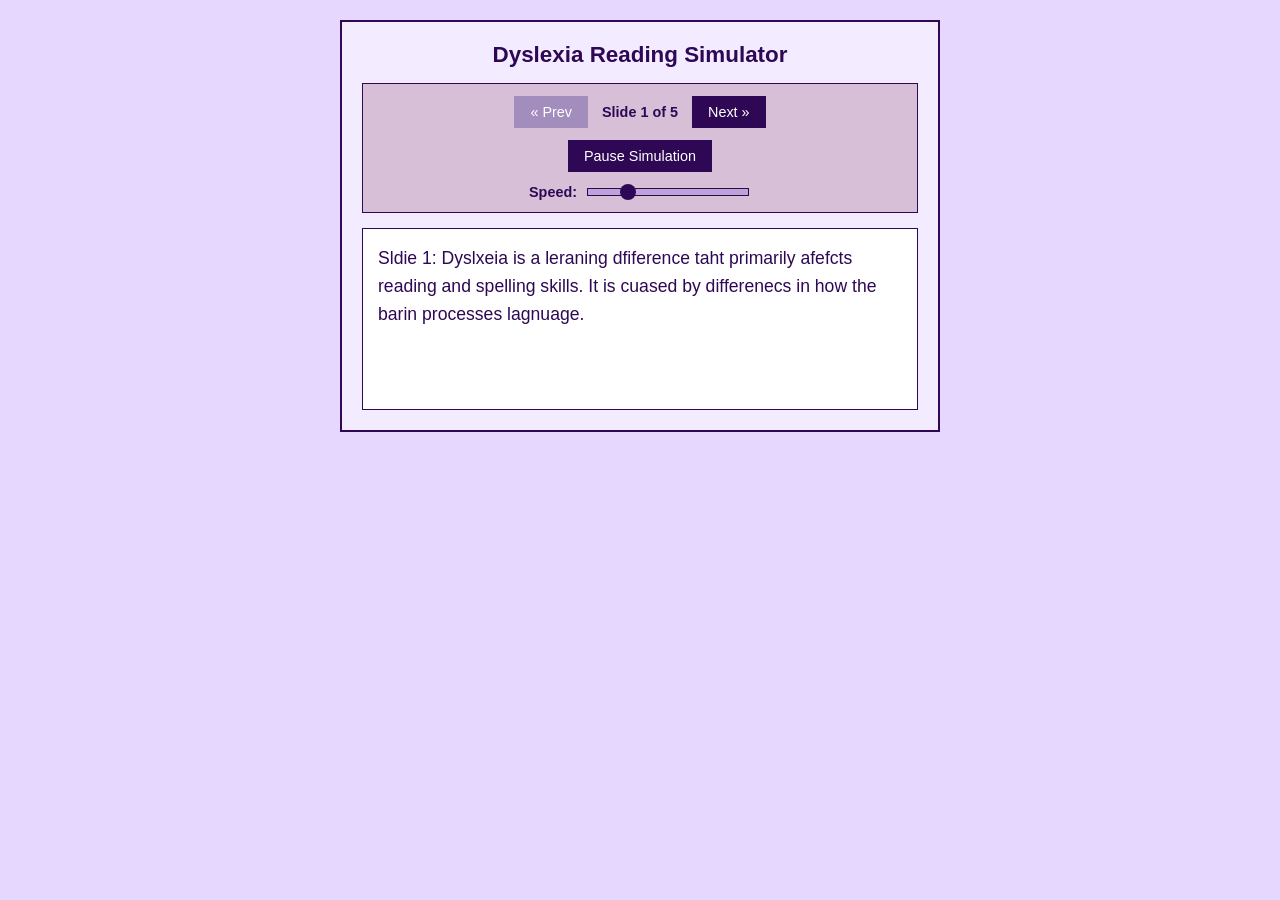
==== index.html @ ff7ef521 "Add files via upload" ====
<!DOCTYPE html>
<html lang="en">
<head>
  <meta charset="UTF-8">
  <meta name="viewport" content="width=device-width, initial-scale=1.0">
  <title>Dyslexia Reading Simulator</title>
  <link rel="stylesheet" href="style.css">
</head>
<body>

<div class="container">
  <h1>Dyslexia Reading Simulator</h1>

  <div class="controls">
    <!-- Slide Navigation Row -->
    <div class="slide-nav">
      <button id="prevBtn" disabled>&laquo; Prev</button>
      <span class="slide-counter" id="slideIndicator">Slide 1 of 5</span>
      <button id="nextBtn">Next &raquo;</button>
    </div>

    <!-- Simulation Controls Row -->
    <button id="toggleBtn">Pause Simulation</button>
    <label>
      Speed:
      <input type="range" id="speedSlider" min="50" max="500" value="150" step="10">
    </label>
  </div>

  <div class="simulator-box" id="content"></div>
</div>

<script src="script.js"></script>
</body>
</html>
---- style.css ----
body {
  font-family: Arial, sans-serif;
  background-color: #e6d7ff;
  color: #2e0854;
  display: flex;
  justify-content: center;
  padding: 20px;
  margin: 0;
}

.container {
  max-width: 600px;
  width: 100%;
  background-color: #f3ebff;
  border: 2px solid #2e0854;
  padding: 20px;
  box-sizing: border-box;
}

h1 {
  font-size: 1.4rem;
  margin-top: 0;
  color: #2e0854;
  text-align: center;
}

.controls {
  margin-bottom: 15px;
  padding: 12px;
  background-color: #d8bfd8;
  border: 1px solid #2e0854;
  display: flex;
  flex-direction: column;
  align-items: center;
  justify-content: center;
  gap: 12px;
}

.slide-nav {
  display: flex;
  align-items: center;
  gap: 12px;
}

.slide-counter {
  font-size: 0.9rem;
  font-weight: bold;
  color: #2e0854;
  min-width: 80px;
  text-align: center;
}

button {
  background-color: #2e0854;
  color: #ffffff;
  border: none;
  padding: 8px 16px;
  cursor: pointer;
  font-size: 0.9rem;
}

button:disabled {
  background-color: #a38dbd;
  cursor: not-allowed;
}

button.off {
  background-color: #6b4c84;
}

label {
  font-size: 0.9rem;
  color: #2e0854;
  font-weight: bold;
  display: flex;
  align-items: center;
  gap: 8px;
}

/* Custom Deep Purple Range Slider */
input[type="range"] {
  -webkit-appearance: none;
  appearance: none;
  width: 160px;
  height: 6px;
  background: #bfa3d8;
  border: 1px solid #2e0854;
  outline: none;
}

input[type="range"]::-webkit-slider-thumb {
  -webkit-appearance: none;
  appearance: none;
  width: 16px;
  height: 16px;
  background: #2e0854;
  cursor: pointer;
  border-radius: 50%;
}

input[type="range"]::-moz-range-thumb {
  width: 16px;
  height: 16px;
  background: #2e0854;
  cursor: pointer;
  border-radius: 50%;
  border: none;
}

input[type="range"]::-moz-range-track {
  background: #bfa3d8;
  height: 6px;
}

.simulator-box {
  font-size: 1.1rem;
  line-height: 1.6;
  background-color: #ffffff;
  color: #2e0854;
  border: 1px solid #2e0854;
  padding: 15px;
  min-height: 150px;
}
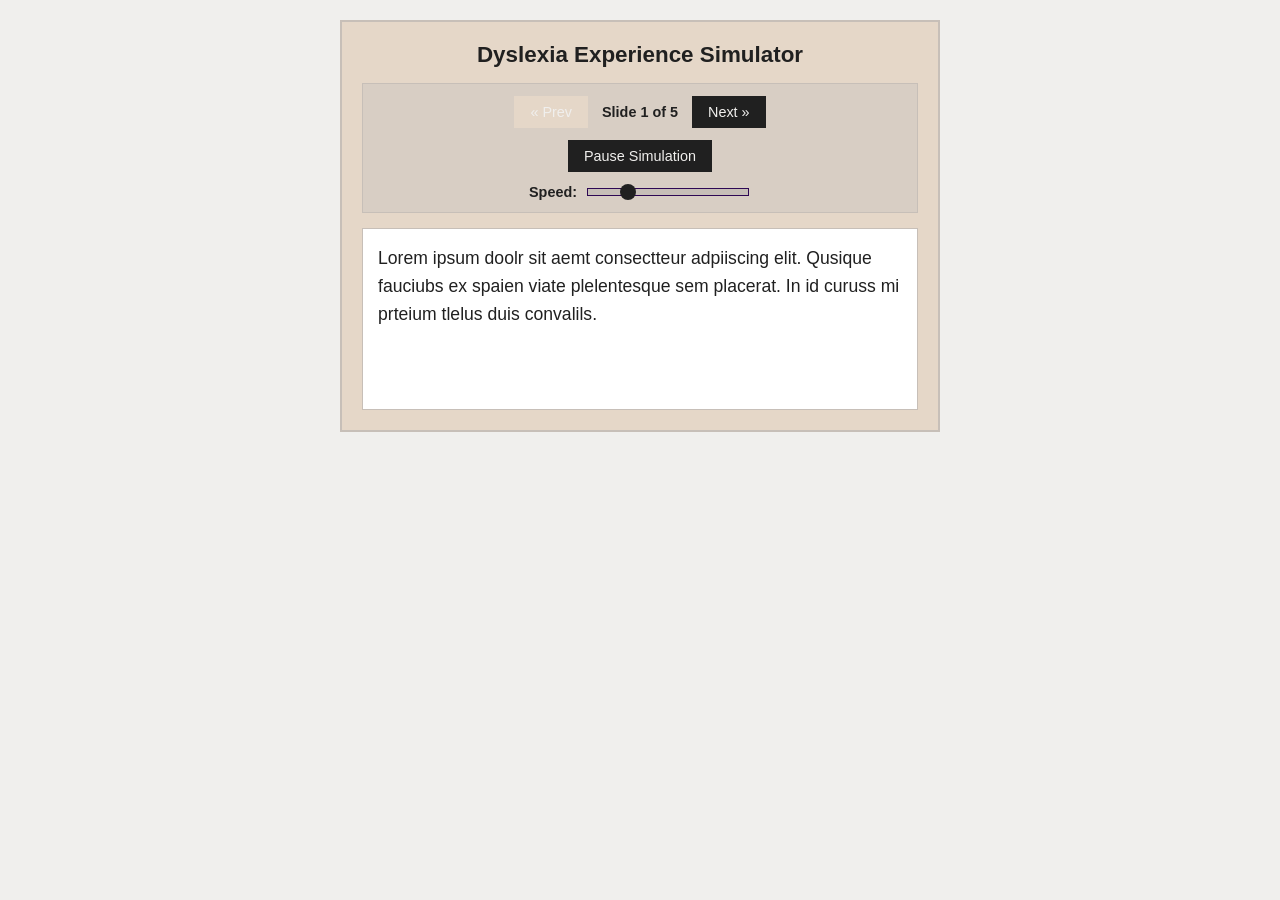
==== commit 6fbc9028: "Update index.html" ====
--- a/index.html
+++ b/index.html
@@ -3,13 +3,13 @@
 <head>
   <meta charset="UTF-8">
   <meta name="viewport" content="width=device-width, initial-scale=1.0">
-  <title>Dyslexia Reading Simulator</title>
+  <title>Dyslexia Experience Simulator</title>
   <link rel="stylesheet" href="style.css">
 </head>
 <body>
 
 <div class="container">
-  <h1>Dyslexia Reading Simulator</h1>
+  <h1>Dyslexia Experience Simulator</h1>
 
   <div class="controls">
     <!-- Slide Navigation Row -->
@@ -32,4 +32,4 @@
 
 <script src="script.js"></script>
 </body>
-</html>+</html>
--- a/style.css
+++ b/style.css
@@ -1,7 +1,7 @@
 body {
   font-family: Arial, sans-serif;
-  background-color: #e6d7ff;
-  color: #2e0854;
+  background-color: #F0EFED;
+  color: #202020;
   display: flex;
   justify-content: center;
   padding: 20px;
@@ -11,8 +11,8 @@
 .container {
   max-width: 600px;
   width: 100%;
-  background-color: #f3ebff;
-  border: 2px solid #2e0854;
+  background-color: #E5D7C8;
+  border: 2px solid #C7BFB8;
   padding: 20px;
   box-sizing: border-box;
 }
@@ -20,15 +20,15 @@
 h1 {
   font-size: 1.4rem;
   margin-top: 0;
-  color: #2e0854;
+  color: #202020;
   text-align: center;
 }
 
 .controls {
   margin-bottom: 15px;
   padding: 12px;
-  background-color: #d8bfd8;
-  border: 1px solid #2e0854;
+  background-color: #D8CEC4;
+  border: 1px solid #C7BFB8;
   display: flex;
   flex-direction: column;
   align-items: center;
@@ -45,14 +45,14 @@
 .slide-counter {
   font-size: 0.9rem;
   font-weight: bold;
-  color: #2e0854;
+  color: #202020;
   min-width: 80px;
   text-align: center;
 }
 
 button {
-  background-color: #2e0854;
-  color: #ffffff;
+  background-color: #202020;
+  color: #F0EFED;
   border: none;
   padding: 8px 16px;
   cursor: pointer;
@@ -60,30 +60,29 @@
 }
 
 button:disabled {
-  background-color: #a38dbd;
+  background-color: #E5D7C8;
   cursor: not-allowed;
 }
 
 button.off {
-  background-color: #6b4c84;
+  background-color: #B28A79;
 }
 
 label {
   font-size: 0.9rem;
-  color: #2e0854;
+  color: #202020;
   font-weight: bold;
   display: flex;
   align-items: center;
   gap: 8px;
 }
 
-/* Custom Deep Purple Range Slider */
 input[type="range"] {
   -webkit-appearance: none;
   appearance: none;
   width: 160px;
   height: 6px;
-  background: #bfa3d8;
+  background: #C7BFB8;
   border: 1px solid #2e0854;
   outline: none;
 }
@@ -93,7 +92,7 @@
   appearance: none;
   width: 16px;
   height: 16px;
-  background: #2e0854;
+  background: #202020;
   cursor: pointer;
   border-radius: 50%;
 }
@@ -108,7 +107,7 @@
 }
 
 input[type="range"]::-moz-range-track {
-  background: #bfa3d8;
+  background: #B28A79;
   height: 6px;
 }
 
@@ -116,8 +115,8 @@
   font-size: 1.1rem;
   line-height: 1.6;
   background-color: #ffffff;
-  color: #2e0854;
-  border: 1px solid #2e0854;
+  color: #202020;
+  border: 1px solid #C7BFB8;
   padding: 15px;
   min-height: 150px;
-}+}
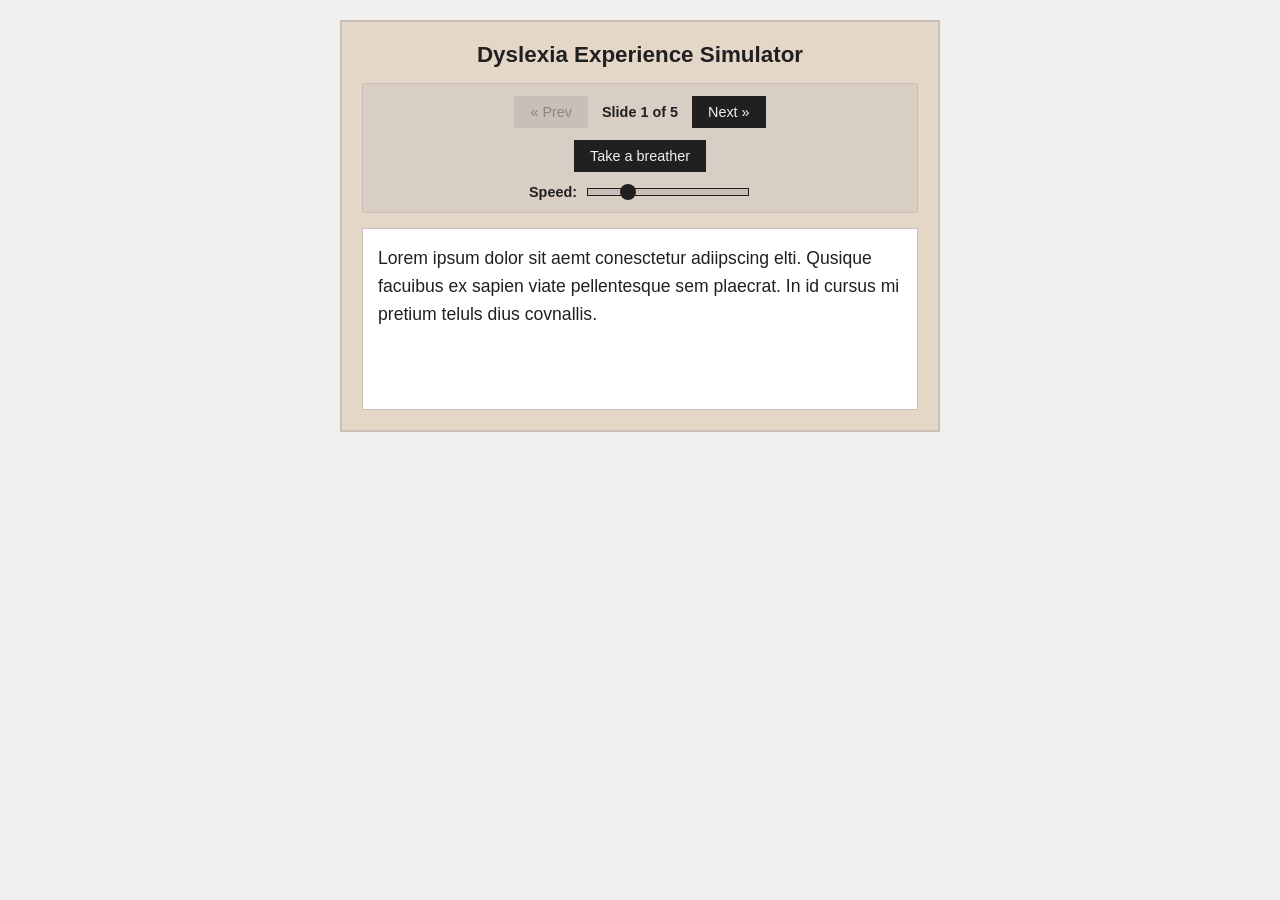
==== commit 831556d6: "Update index.html" ====
--- a/index.html
+++ b/index.html
@@ -20,7 +20,7 @@
     </div>
 
     <!-- Simulation Controls Row -->
-    <button id="toggleBtn">Pause Simulation</button>
+    <button id="toggleBtn">Take a breather</button>
     <label>
       Speed:
       <input type="range" id="speedSlider" min="50" max="500" value="150" step="10">
--- a/style.css
+++ b/style.css
@@ -1,6 +1,6 @@
 body {
-  font-family: Arial, sans-serif;
-  background-color: #F0EFED;
+  font-family: arial, sans-serif;
+  background-color: #f0efed;
   color: #202020;
   display: flex;
   justify-content: center;
@@ -11,8 +11,8 @@
 .container {
   max-width: 600px;
   width: 100%;
-  background-color: #E5D7C8;
-  border: 2px solid #C7BFB8;
+  background-color: #e5d7c8;
+  border: 2px solid #c7bfb8;
   padding: 20px;
   box-sizing: border-box;
 }
@@ -27,8 +27,8 @@
 .controls {
   margin-bottom: 15px;
   padding: 12px;
-  background-color: #D8CEC4;
-  border: 1px solid #C7BFB8;
+  background-color: #d8cec4;
+  border: 1px solid #c7bfb8;
   display: flex;
   flex-direction: column;
   align-items: center;
@@ -52,7 +52,7 @@
 
 button {
   background-color: #202020;
-  color: #F0EFED;
+  color: #f0efed;
   border: none;
   padding: 8px 16px;
   cursor: pointer;
@@ -60,12 +60,13 @@
 }
 
 button:disabled {
-  background-color: #E5D7C8;
+  background-color: #c7bfb8;
+  color: #8d857e;
   cursor: not-allowed;
 }
 
 button.off {
-  background-color: #B28A79;
+  background-color: #b28a79;
 }
 
 label {
@@ -82,8 +83,8 @@
   appearance: none;
   width: 160px;
   height: 6px;
-  background: #C7BFB8;
-  border: 1px solid #2e0854;
+  background: #c7bfb8;
+  border: 1px solid #202020;
   outline: none;
 }
 
@@ -100,14 +101,14 @@
 input[type="range"]::-moz-range-thumb {
   width: 16px;
   height: 16px;
-  background: #2e0854;
+  background: #202020;
   cursor: pointer;
   border-radius: 50%;
   border: none;
 }
 
 input[type="range"]::-moz-range-track {
-  background: #B28A79;
+  background: #c7bfb8;
   height: 6px;
 }
 
@@ -116,7 +117,7 @@
   line-height: 1.6;
   background-color: #ffffff;
   color: #202020;
-  border: 1px solid #C7BFB8;
+  border: 1px solid #c7bfb8;
   padding: 15px;
   min-height: 150px;
 }
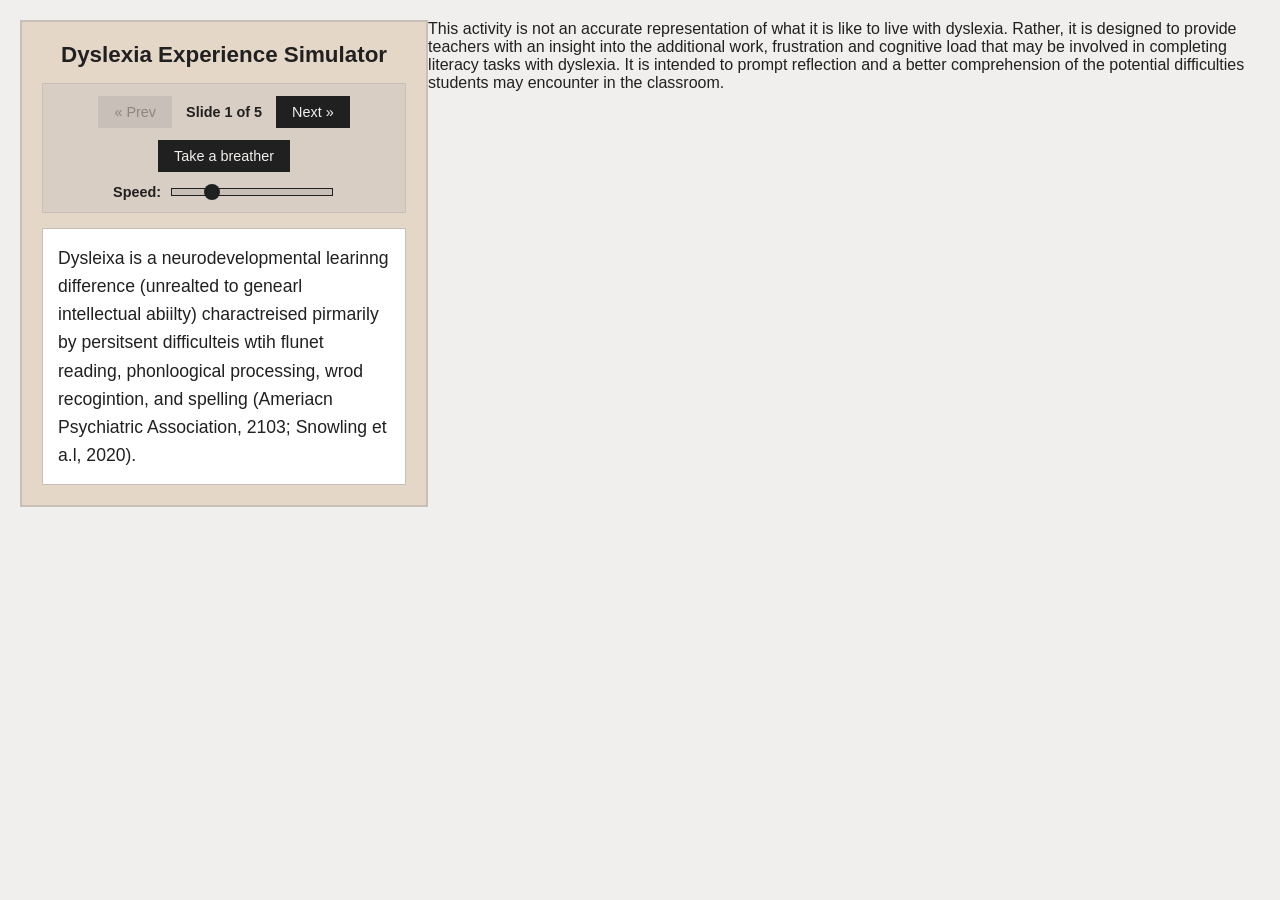
==== commit be9e1331: "Update index.html" ====
--- a/index.html
+++ b/index.html
@@ -31,5 +31,7 @@
 </div>
 
 <script src="script.js"></script>
+
+  <b1>This activity is not an accurate representation of what it is like to live with dyslexia. Rather, it is designed to provide teachers with an insight into the additional work, frustration and cognitive load that may be involved in completing literacy tasks with dyslexia. It is intended to prompt reflection and a better comprehension of the potential difficulties students may encounter in the classroom.</b1>
 </body>
 </html>
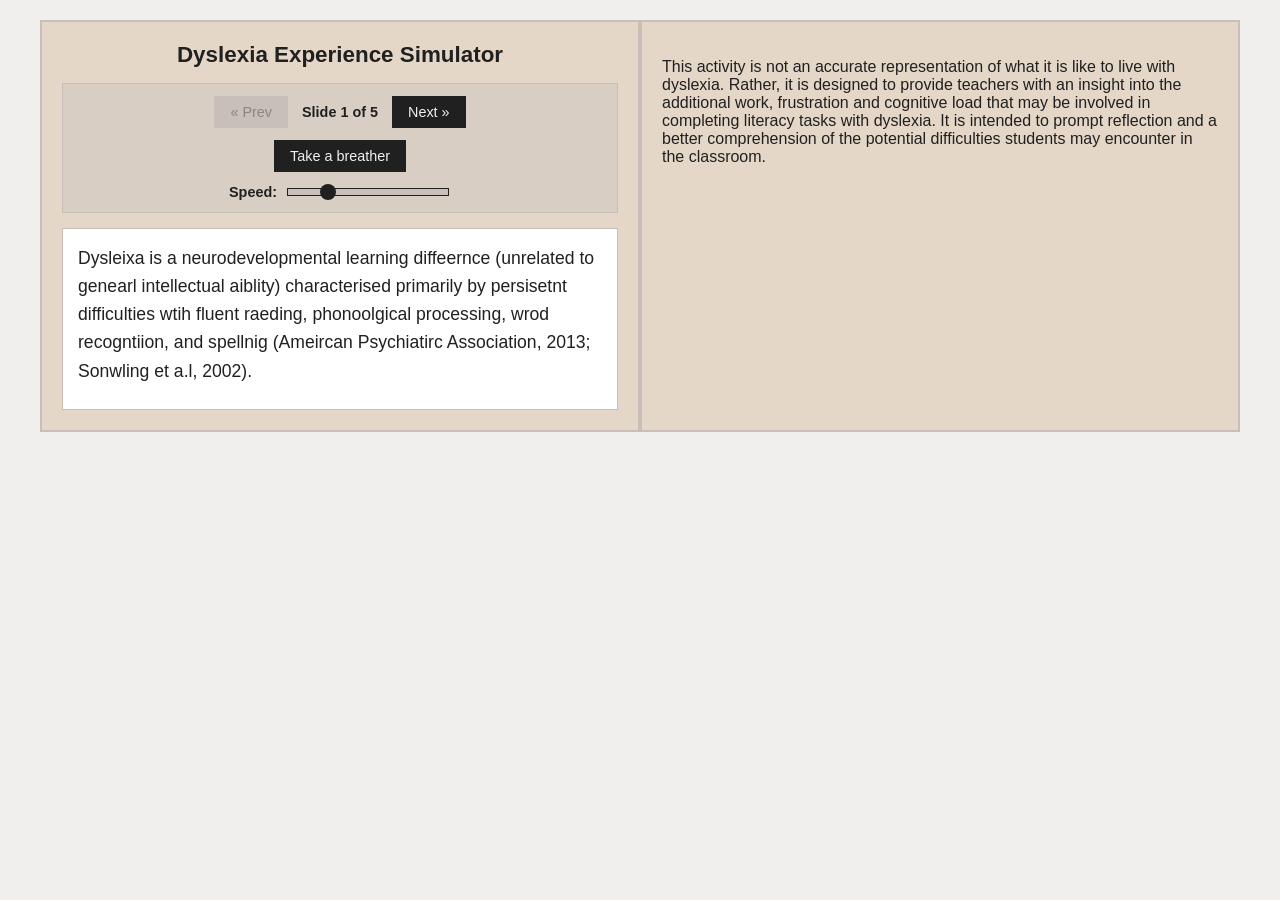
==== commit 6242b3e3: "Update index.html" ====
--- a/index.html
+++ b/index.html
@@ -32,6 +32,8 @@
 
 <script src="script.js"></script>
 
-  <b1>This activity is not an accurate representation of what it is like to live with dyslexia. Rather, it is designed to provide teachers with an insight into the additional work, frustration and cognitive load that may be involved in completing literacy tasks with dyslexia. It is intended to prompt reflection and a better comprehension of the potential difficulties students may encounter in the classroom.</b1>
+  <div class="container">
+  <p class="body-text">This activity is not an accurate representation of what it is like to live with dyslexia. Rather, it is designed to provide teachers with an insight into the additional work, frustration and cognitive load that may be involved in completing literacy tasks with dyslexia. It is intended to prompt reflection and a better comprehension of the potential difficulties students may encounter in the classroom.</p>
+</div>
 </body>
 </html>
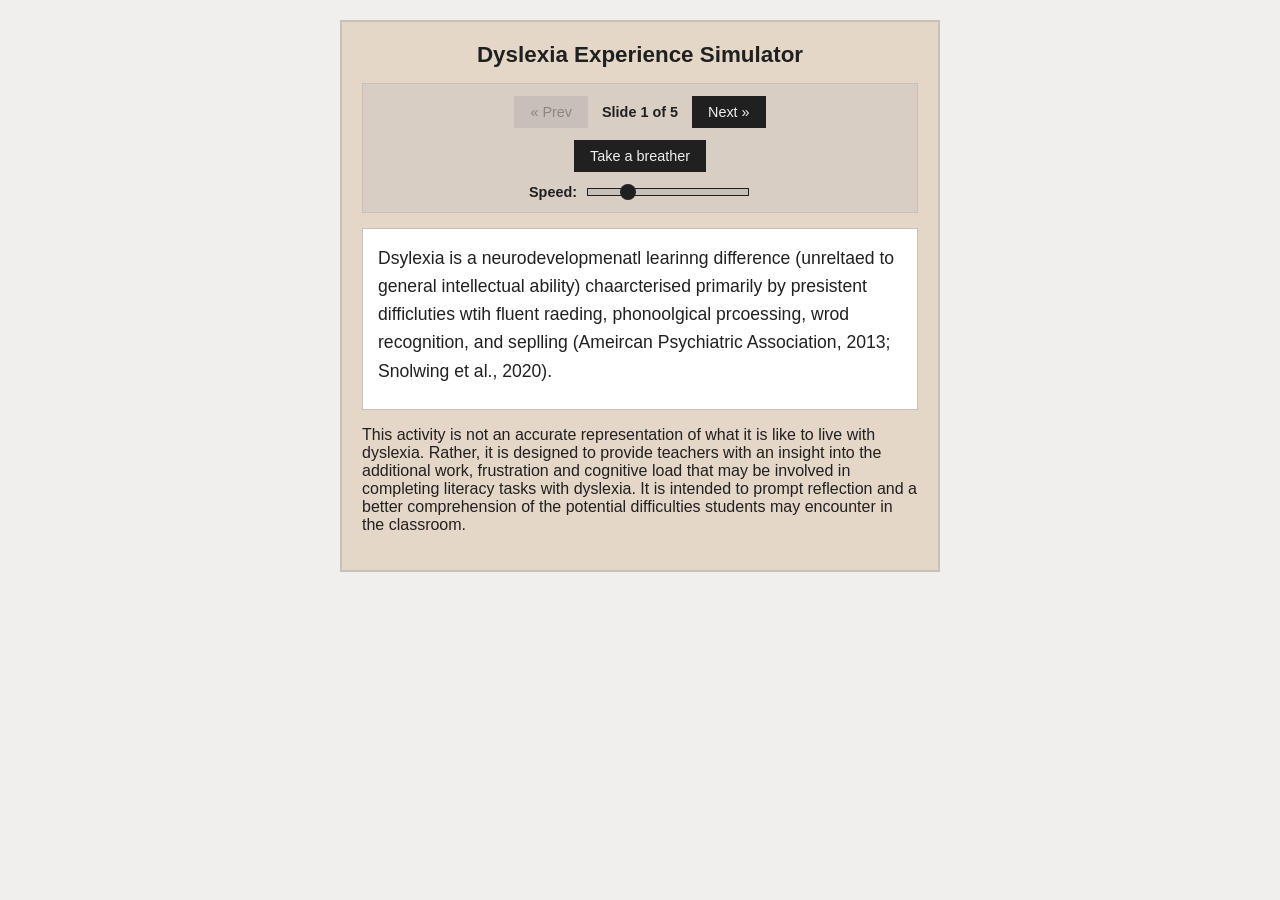
==== commit b9358a8c: "Update index.html" ====
--- a/index.html
+++ b/index.html
@@ -28,12 +28,11 @@
   </div>
 
   <div class="simulator-box" id="content"></div>
+<p class="description-text">
+    This activity is not an accurate representation of what it is like to live with dyslexia. Rather, it is designed to provide teachers with an insight into the additional work, frustration and cognitive load that may be involved in completing literacy tasks with dyslexia. It is intended to prompt reflection and a better comprehension of the potential difficulties students may encounter in the classroom.
+  </p>
 </div>
 
 <script src="script.js"></script>
-
-  <div class="container">
-  <p class="body-text">This activity is not an accurate representation of what it is like to live with dyslexia. Rather, it is designed to provide teachers with an insight into the additional work, frustration and cognitive load that may be involved in completing literacy tasks with dyslexia. It is intended to prompt reflection and a better comprehension of the potential difficulties students may encounter in the classroom.</p>
-</div>
 </body>
 </html>
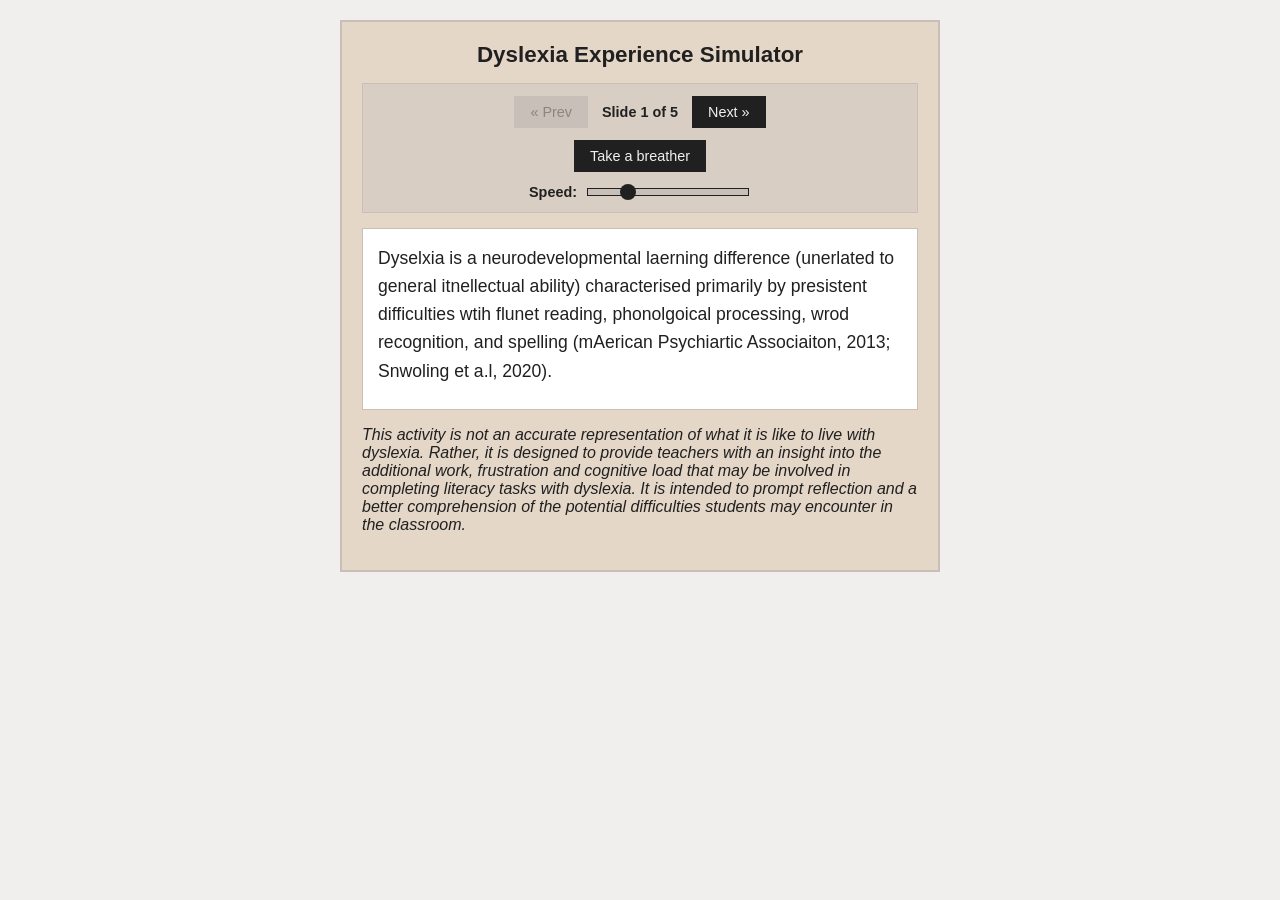
==== commit 4d31485e: "Update index.html" ====
--- a/index.html
+++ b/index.html
@@ -28,7 +28,7 @@
   </div>
 
   <div class="simulator-box" id="content"></div>
-<p class="description-text">
+<p class="description-text" style="font-style: italic;">
     This activity is not an accurate representation of what it is like to live with dyslexia. Rather, it is designed to provide teachers with an insight into the additional work, frustration and cognitive load that may be involved in completing literacy tasks with dyslexia. It is intended to prompt reflection and a better comprehension of the potential difficulties students may encounter in the classroom.
   </p>
 </div>
